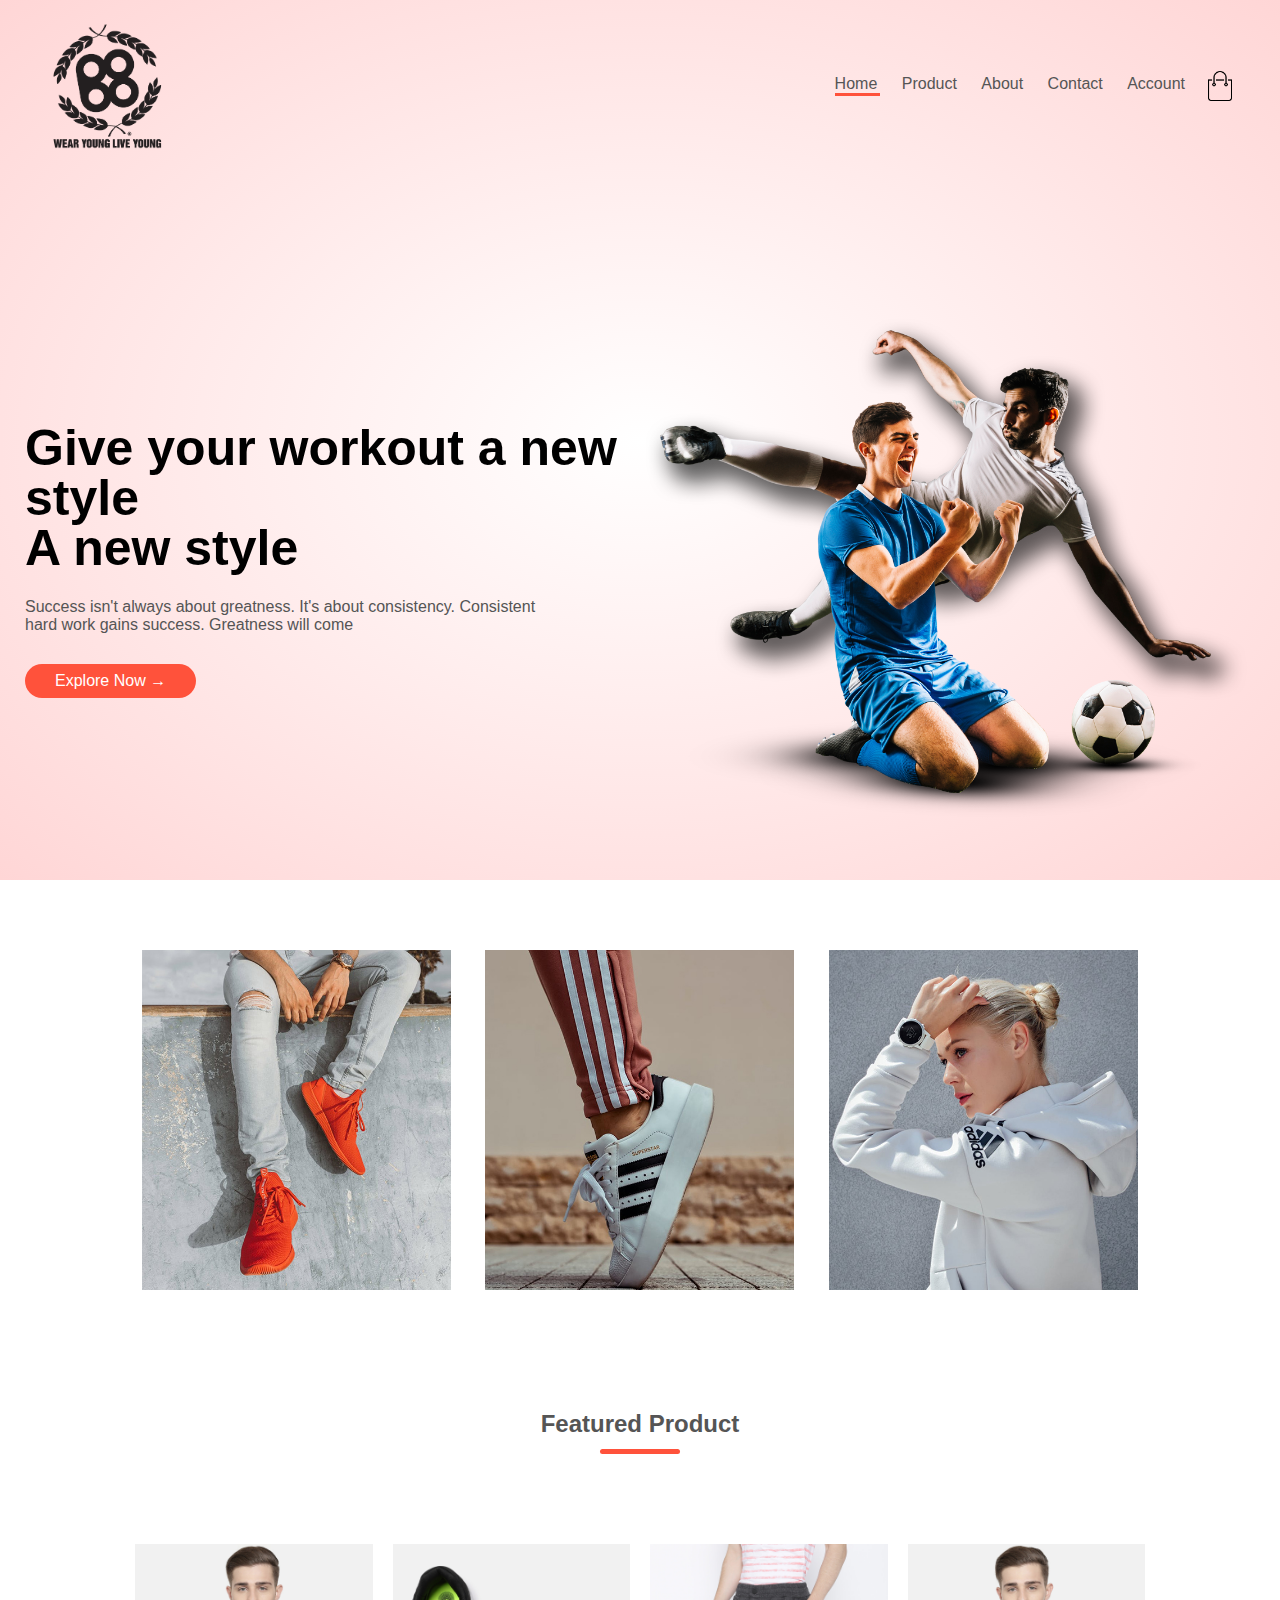
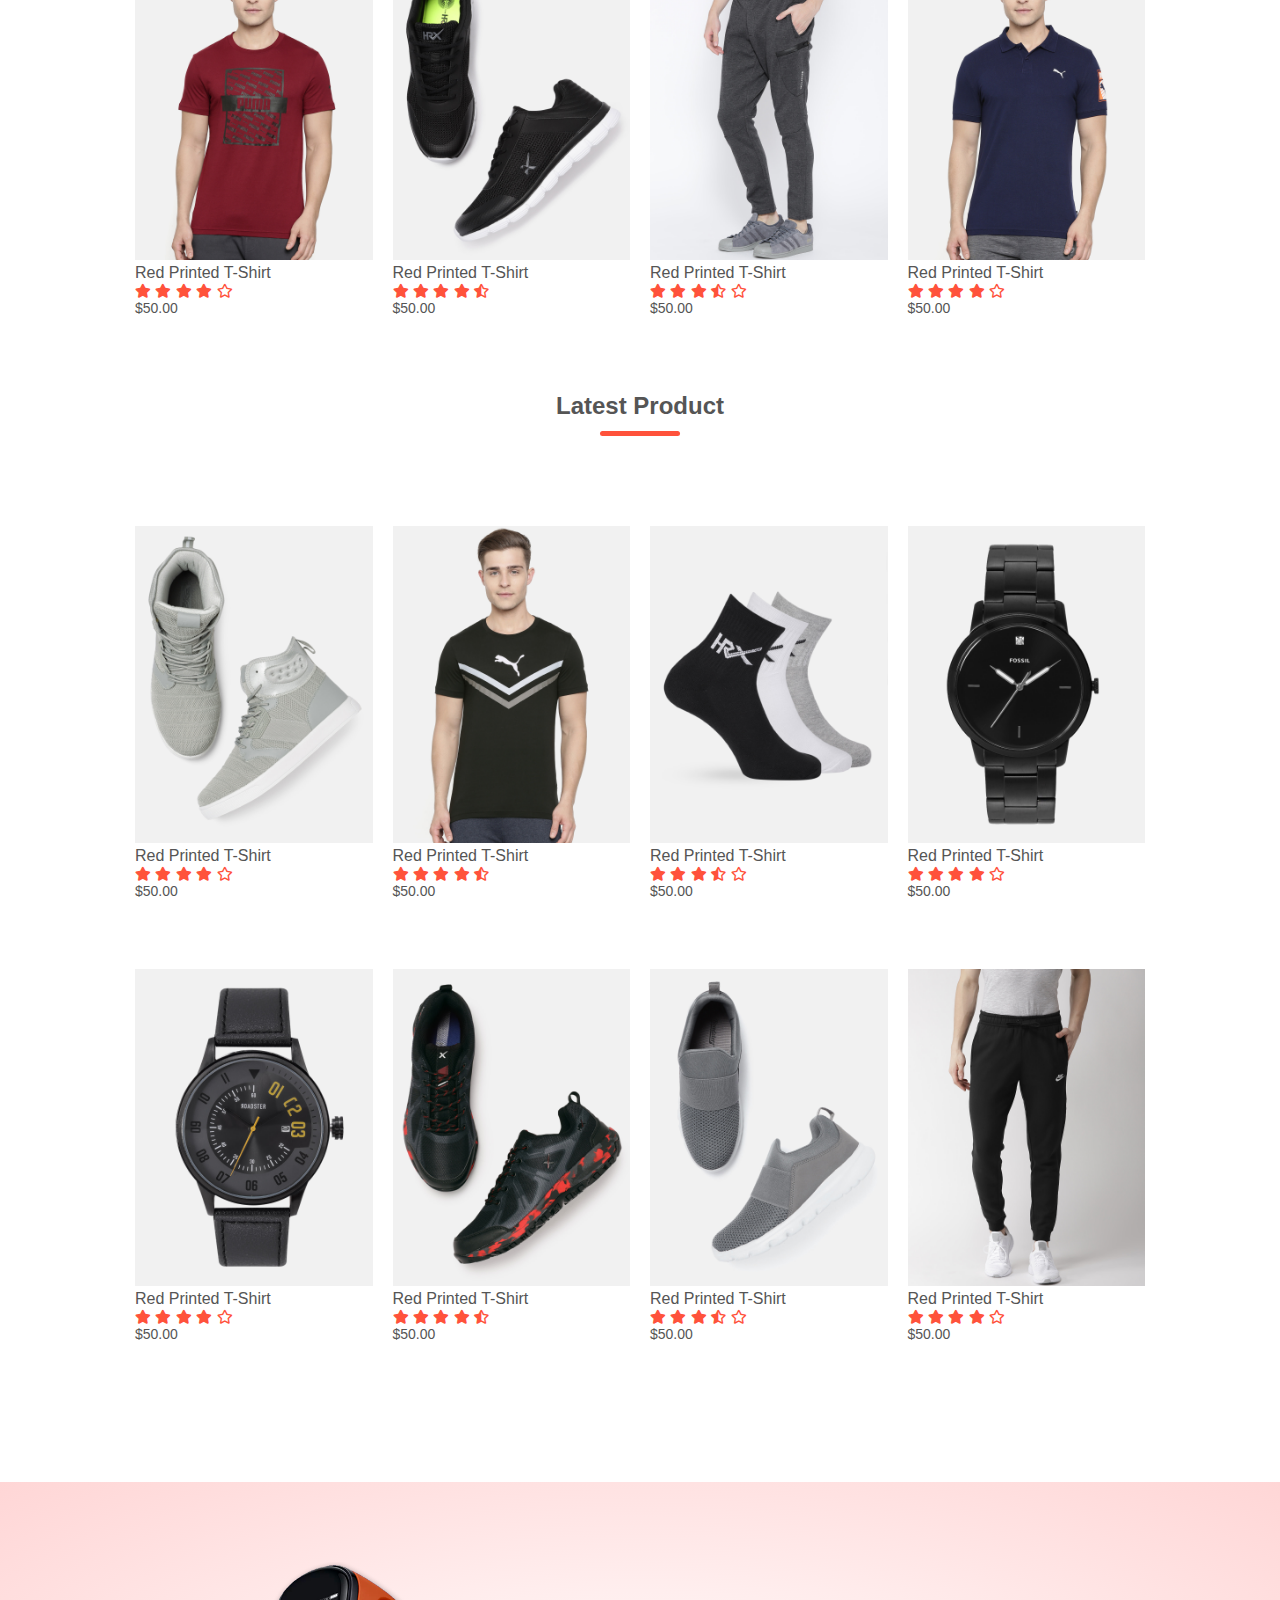
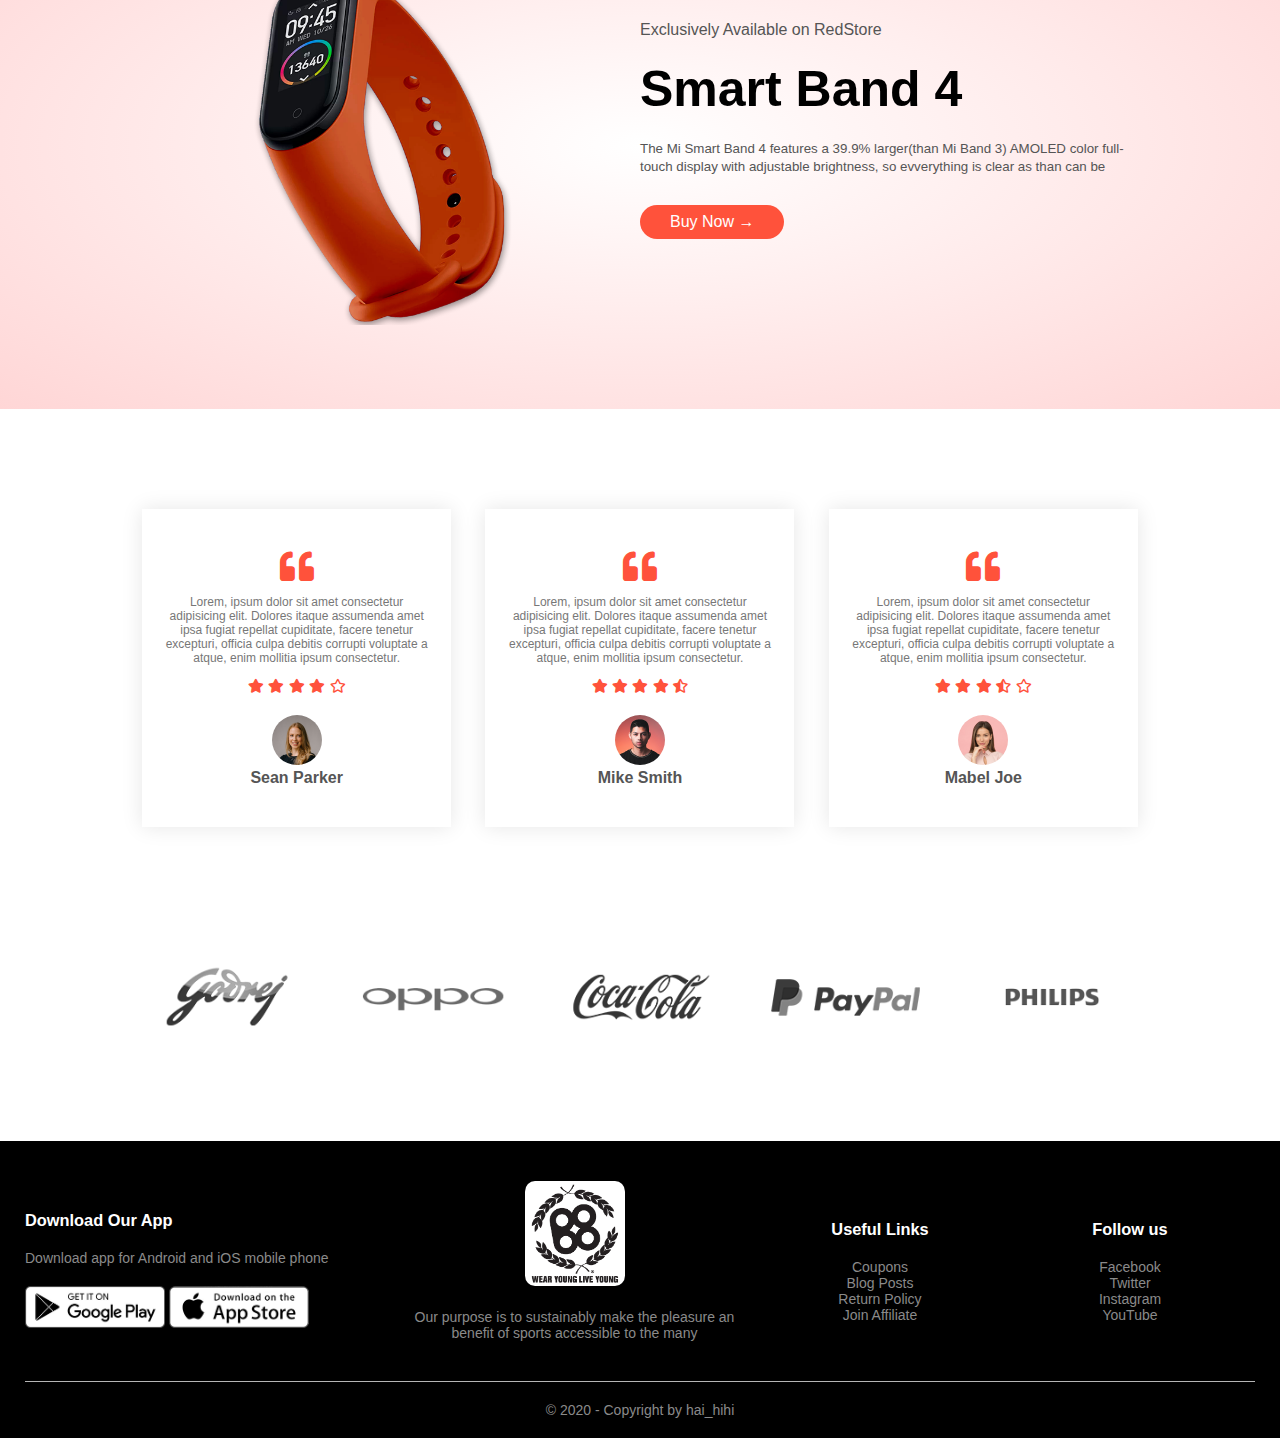
==== index.html @ f0b1f25d "index" ====
<!DOCTYPE html>
<html lang="en">
<head>
    <meta charset="UTF-8">
    <meta http-equiv="X-UA-Compatible" content="IE=edge">
    <meta name="viewport" content="width=device-width, initial-scale=1.0">
    <title>Document</title>
    <link rel="stylesheet" href="./assets/css/style.css">
    <link rel="stylesheet" href="./assets/css/responsive.css">
    <link rel="stylesheet" href="./assets/fonts/fontawesome-free-5.14.0-web/css/all.min.css">
</head>
<body>
    <div class="header">
        <div class="container">
            <div class="navbar">
                <div class="logo">
                    <a href="#">
                        <img src="./assets/images/boologo.jpg" alt="Logo" width="125px">
                    </a>    
                </div>
        
                <nav>
                    <ul id="menuID">
                        <li><a href="#">Home</a></li>
                        <li><a href="product.html">Product</a></li>
                        <li><a href="#">About</a></li>
                        <li><a href="#">Contact</a></li>
                        <li><a href="register.html">Account</a></li>
                        <hr id="indicator-menu">
                    </ul>
                </nav>
                <a href="cart.html">
                    <img src="./assets/images/cart.png" width="30px" height="30px" class="cart-icon">
                </a>
                <img src="./assets/images/menu.png" class="menu-icon">
            </div>
            <div class="row">
                <div class="col-2">
                    <h1>Give your workout a new style<br>A new style</h1>
                    <p>Success isn't always about greatness. It's about consistency. Consistent<br>hard work gains success. Greatness will come</p>
                    <a href="" class="btn">Explore Now &#8594;</a>
                </div>
                <div class="col-2">
                    <img src="./assets/images/image1.png">
                </div>
        
            </div>
        </div>
    </div>

    <div class="categories">
        <div class="small-container">
            <div class="row">
                <div class="col-3">
                    <img src="./assets/images/category-1.jpg">
                </div>
                <div class="col-3">
                    <img src="./assets/images/category-2.jpg">
                </div>
                <div class="col-3">
                    <img src="./assets/images/category-3.jpg">
                </div>
            </div>
        </div>
    </div>

    <div class="small-container">
        <h2 class="tittle">Featured Product</h2>
        <div class="row">
            <div class="col-4">
                <a href="product-detail.html">
                    <img src="./assets/images/product-1.jpg">
                </a>
                <h4>Red Printed T-Shirt</h4>
                <div class="ratting">
                    <i class="fas fa-star"></i>
                    <i class="fas fa-star"></i>
                    <i class="fas fa-star"></i>
                    <i class="fas fa-star"></i>
                    <i class="far fa-star"></i>
                </div>
                <p>$50.00</p>
            </div>

            <div class="col-4">
                <img src="./assets/images/product-2.jpg">
                <h4>Red Printed T-Shirt</h4>
                <div class="ratting">
                    <i class="fas fa-star"></i>
                    <i class="fas fa-star"></i>
                    <i class="fas fa-star"></i>
                    <i class="fas fa-star"></i>
                    <i class="fas fa-star-half-alt"></i>
                </div>
                <p>$50.00</p>
            </div>

            <div class="col-4">
                <img src="./assets/images/product-3.jpg">
                <h4>Red Printed T-Shirt</h4>
                <div class="ratting">
                    <i class="fas fa-star"></i>
                    <i class="fas fa-star"></i>
                    <i class="fas fa-star"></i>
                    <i class="fas fa-star-half-alt"></i>
                    <i class="far fa-star"></i>
                </div>
                <p>$50.00</p>
            </div>

            <div class="col-4">
                <img src="./assets/images/product-4.jpg">
                <h4>Red Printed T-Shirt</h4>
                <div class="ratting">
                    <i class="fas fa-star"></i>
                    <i class="fas fa-star"></i>
                    <i class="fas fa-star"></i>
                    <i class="fas fa-star"></i>
                    <i class="far fa-star"></i>
                </div>
                <p>$50.00</p>
            </div>
        </div>

        <h2 class="tittle">Latest Product</h2>
        <div class="row">
            <div class="col-4">
                <img src="./assets/images/product-5.jpg">
                <h4>Red Printed T-Shirt</h4>
                <div class="ratting">
                    <i class="fas fa-star"></i>
                    <i class="fas fa-star"></i>
                    <i class="fas fa-star"></i>
                    <i class="fas fa-star"></i>
                    <i class="far fa-star"></i>
                </div>
                <p>$50.00</p>
            </div>

            <div class="col-4">
                <img src="./assets/images/product-6.jpg">
                <h4>Red Printed T-Shirt</h4>
                <div class="ratting">
                    <i class="fas fa-star"></i>
                    <i class="fas fa-star"></i>
                    <i class="fas fa-star"></i>
                    <i class="fas fa-star"></i>
                    <i class="fas fa-star-half-alt"></i>
                </div>
                <p>$50.00</p>
            </div>

            <div class="col-4">
                <img src="./assets/images/product-7.jpg">
                <h4>Red Printed T-Shirt</h4>
                <div class="ratting">
                    <i class="fas fa-star"></i>
                    <i class="fas fa-star"></i>
                    <i class="fas fa-star"></i>
                    <i class="fas fa-star-half-alt"></i>
                    <i class="far fa-star"></i>
                </div>
                <p>$50.00</p>
            </div>

            <div class="col-4">
                <img src="./assets/images/product-8.jpg">
                <h4>Red Printed T-Shirt</h4>
                <div class="ratting">
                    <i class="fas fa-star"></i>
                    <i class="fas fa-star"></i>
                    <i class="fas fa-star"></i>
                    <i class="fas fa-star"></i>
                    <i class="far fa-star"></i>
                </div>
                <p>$50.00</p>
            </div>

            <div class="row">
                <div class="col-4">
                    <img src="./assets/images/product-9.jpg">
                    <h4>Red Printed T-Shirt</h4>
                    <div class="ratting">
                        <i class="fas fa-star"></i>
                        <i class="fas fa-star"></i>
                        <i class="fas fa-star"></i>
                        <i class="fas fa-star"></i>
                        <i class="far fa-star"></i>
                    </div>
                    <p>$50.00</p>
                </div>
    
                <div class="col-4">
                    <img src="./assets/images/product-10.jpg">
                    <h4>Red Printed T-Shirt</h4>
                    <div class="ratting">
                        <i class="fas fa-star"></i>
                        <i class="fas fa-star"></i>
                        <i class="fas fa-star"></i>
                        <i class="fas fa-star"></i>
                        <i class="fas fa-star-half-alt"></i>
                    </div>
                    <p>$50.00</p>
                </div>
    
                <div class="col-4">
                    <img src="./assets/images/product-11.jpg">
                    <h4>Red Printed T-Shirt</h4>
                    <div class="ratting">
                        <i class="fas fa-star"></i>
                        <i class="fas fa-star"></i>
                        <i class="fas fa-star"></i>
                        <i class="fas fa-star-half-alt"></i>
                        <i class="far fa-star"></i>
                    </div>
                    <p>$50.00</p>
                </div>
    
                <div class="col-4">
                    <img src="./assets/images/product-12.jpg">
                    <h4>Red Printed T-Shirt</h4>
                    <div class="ratting">
                        <i class="fas fa-star"></i>
                        <i class="fas fa-star"></i>
                        <i class="fas fa-star"></i>
                        <i class="fas fa-star"></i>
                        <i class="far fa-star"></i>
                    </div>
                    <p>$50.00</p>
                </div>
            </div>
        </div>
    </div>

    <div class="offer">
        <div class="small-container">
            <div class="row">
                <div class="col-2">
                    <img src="./assets/images/exclusive.png" class="offer-img">
                </div>
                <div class="col-2">
                    <p>Exclusively Available on RedStore</p>
                    <h1>Smart Band 4</h1>
                    <small>The Mi Smart Band 4 features a 39.9% larger(than Mi Band 3) AMOLED color full-touch display with adjustable brightness, so evverything is clear as than can be</small>
                    <a href="" class="btn">Buy Now &#8594;</a>
                </div>
            </div>
        </div>
    </div>

    <div class="testimonial">
        <div class="small-container">
            <div class="row">
                <div class="col-3">
                    <i class="fas fa-quote-left"></i>
                    <p>Lorem, ipsum dolor sit amet consectetur adipisicing elit. Dolores itaque assumenda amet ipsa fugiat repellat cupiditate, facere tenetur excepturi, officia culpa debitis corrupti voluptate a atque, enim mollitia ipsum consectetur.</p>
                    <div class="ratting">
                        <i class="fas fa-star"></i>
                        <i class="fas fa-star"></i>
                        <i class="fas fa-star"></i>
                        <i class="fas fa-star"></i>
                        <i class="far fa-star"></i>
                    </div>
                    <img src="./assets/images/user-1.png">
                    <h3>Sean Parker</h3>
                </div>

                <div class="col-3">
                    <i class="fas fa-quote-left"></i>
                    <p>Lorem, ipsum dolor sit amet consectetur adipisicing elit. Dolores itaque assumenda amet ipsa fugiat repellat cupiditate, facere tenetur excepturi, officia culpa debitis corrupti voluptate a atque, enim mollitia ipsum consectetur.</p>
                    <div class="ratting">
                        <i class="fas fa-star"></i>
                        <i class="fas fa-star"></i>
                        <i class="fas fa-star"></i>
                        <i class="fas fa-star"></i>
                        <i class="fas fa-star-half-alt"></i>
                    </div>
                    <img src="./assets/images/user-2.png">
                    <h3>Mike Smith</h3>
                </div>

                <div class="col-3">
                    <i class="fas fa-quote-left"></i>
                    <p>Lorem, ipsum dolor sit amet consectetur adipisicing elit. Dolores itaque assumenda amet ipsa fugiat repellat cupiditate, facere tenetur excepturi, officia culpa debitis corrupti voluptate a atque, enim mollitia ipsum consectetur.</p>
                    <div class="ratting">
                       <i class="fas fa-star"></i>
                        <i class="fas fa-star"></i>
                        <i class="fas fa-star"></i>
                        <i class="fas fa-star-half-alt"></i>
                        <i class="far fa-star"></i>
                    </div>
                    <img src="./assets/images/user-3.png">
                    <h3>Mabel Joe</h3>
                </div>
            </div>
        </div>
    </div>

    <div class="brands">
        <div class="small-container">
            <div class="row">
                <div class="col-5">
                    <img src="./assets/images/logo-godrej.png" alt="">
                </div>

                <div class="col-5">
                    <img src="./assets/images/logo-oppo.png" alt="">
                </div>

                <div class="col-5">
                    <img src="./assets/images/logo-coca-cola.png" alt="">
                </div>

                <div class="col-5">
                    <img src="./assets/images/logo-paypal.png" alt="">
                </div>

                <div class="col-5">
                    <img src="./assets/images/logo-philips.png" alt="">
                </div>
            </div>
        </div>
    </div>

    <div class="footer">
        <div class="container">
            <div class="row">
                <div class="footer-col footer-col-1">
                    <h3>Download Our App</h3>
                    <p>Download app for Android and iOS mobile phone</p>
                    <div class="app-logo">
                        <img src="./assets/images/play-store.png">
                        <img src="./assets/images/app-store.png">
                    </div>
                </div>

                <div class="footer-col footer-col-2">
                    <img src="./assets/images/boologo.jpg">
                    <p>Our purpose is to sustainably make the pleasure an benefit of sports accessible to the many</p>
                </div>

                <div class="footer-col footer-col-3">
                    <h3>Useful Links</h3>
                    <ul>
                        <li>Coupons</li>
                        <li>Blog Posts</li>
                        <li>Return Policy</li>
                        <li>Join Affiliate</li>
                    </ul>
                </div>

                <div class="footer-col footer-col-4">
                    <h3>Follow us</h3>
                    <ul>
                        <li>Facebook</li>
                        <li>Twitter</li>
                        <li>Instagram</li>
                        <li>YouTube</li>
                    </ul>
                </div>
            </div>

            <hr>
            <p class="copyright">&copy; 2020 - Copyright by hai_hihi</p>
        </div>
    </div>

    <script src="script.js"></script>
</body>
</html>
---- assets/css/style.css ----
*{
    margin: 0;
    padding: 0;
    box-sizing: border-box;
}

html{
    font-family: Arial, Helvetica, sans-serif;
}

.header{
    background: radial-gradient(#fff, #ffd6d6);
}

.header .row{
    margin-top: 70px;
}

.container{
    max-width: 1300px;
    margin: auto;
    padding: 0 25px;
}

.navbar{
    display: flex;
    align-items: center;
    padding: 20px;
}

nav{
    flex: 1;
    text-align: right;
}

nav ul{
    display: inline-block;
    list-style: none;
}

nav ul li{
    display: inline-block;
    margin-right: 20px;
}

nav ul li a:hover{
    color: #ff523b;
}

a{
    text-decoration: none;
}

.line{
    position: absolute;
    
    width: 100px;
    height: 6px;
    border-radius: 15px;
    background-color: #c23564;
    transition: all 0.2s ease;
}
a, p{
    color: #555;
}

.row{
    display: flex;
    align-items: center;
    flex-wrap: wrap;
    justify-content: space-around;
}

.col-2{
    flex-basis: 50%;
    min-width: 300px;
}

.col-2 h1{
    font-size: 50px;
    line-height: 50px;
    margin: 25px 0;
}

.col-2 img{
    max-width: 100%;
    padding: 50px 0;
}

.btn{
    display: inline-block;
    background: #ff523b;
    color: #fff;
    padding: 8px 30px;
    margin: 30px 0;
    border-radius: 30px;
    transition: background 0.5s;
}

.btn:hover{
    background: #563434;
}

.categories{
    margin: 70px 0;
}

.small-container{
    max-width: 1080px;
    margin: auto;
    padding: 0 25px;
}

.col-3{
    flex-basis: 30%;
    min-width: 250px;
    margin-bottom: 30px;
}

.col-3 img{
    width: 100%;
}

.col-4{
    flex-basis: 25%;
    padding: 10px;
    min-width: 200px;
    margin-bottom: 50px;
    transition: transform 0.5s;
    cursor: pointer;
}

.col-4:hover{
    transform: translateY(-5px);
}

.col-4 img{
    width: 100%;
}

.tittle{
    text-align: center;
    margin: 0  auto 80px;
    position: relative;
    line-height: 60px;
    color: #555;
}

.tittle:after{
    content: "";
    background: #ff523b;
    width: 80px;
    height: 5px;
    border-radius: 5px;
    position: absolute;
    bottom: 0;
    left: 50%;
    transform: translateX(-50%);
}

h4{
    color: #555;
    font-weight: normal;
}

.col-4 p{
    font-size: 14px;
}

.ratting i{
    font-size: 14px;
    color: #ff523b;
}

.offer{
    background: radial-gradient(#fff, #ffd6d6);
    margin-top: 80px;
    padding: 30px 0;
}

.col-2 .offer-img{
    padding: 50px;
}

small{
    color: #555;
}

.testimonial{
    padding-top: 100px;
}

.testimonial .col-3{
    text-align: center;
    padding: 40px 20px ;
    box-shadow: 0 0 20px 0 rgba(0, 0, 0, 0.1);
    cursor: pointer;
    transition: transform 0.5s;
}

.testimonial .col-3:hover{
    transform: translateY(-10px);
}

.testimonial .col-3 img{
    width: 50px;
    margin-top: 20px;
    border-radius: 50%;
}

.fa-quote-left{
    font-size: 34px;
    color: #ff523b;
}

.col-3 p{
    font-size: 12px;
    margin: 12px 0;
    color: #777;
}

.testimonial .col-3 h3{
    font-weight: 600;
    color: #555;
    font-size: 16px;
}

.brands{
    margin: 100px auto;
}

.col-5{
    width: 160px;
}

.col-5 img{
    width: 160px;
    cursor: pointer;
    filter: grayscale(100%);
}

.col-5 img:hover{
    filter: grayscale(0%);
}

.footer{
    background: #000;
    color: #8a8a8a;
    font-size: 14px;
    padding: 60px 0 20px;
}

.footer p{
    color: #8a8a8a;
}

.footer h3{
    color: #fff;
    margin-bottom: 20px;
}

.footer-col{
    min-width: 250px;
    margin-bottom: 20px;
}

.footer-col ul{
    list-style: none;
}

.footer-col-1{
    flex-basis: 30%;
}

.footer-col-2{
    flex: 1;
    text-align: center;
    margin-top: -20px;
}

.footer-col-2 img{
    width: 100px;
    margin-bottom: 20px;
    background-color: #fff;
    border-radius: 10%;
}

.footer-col-3,
.footer-col-4{
    flex-basis: 12%;
    text-align: center;
}

.app-logo{
    margin-top: 20px;
}

.app-logo img{
    width: 140px;
    cursor: pointer;
}

.footer hr{
    border:none;
    background: #b5b5b5;
    height: 1px;
    margin: 20px 0;
}

.copyright{
    text-align: center;
}

.menu-icon{
    width: 28px;
    margin-left: 20px;
    display: none;
}



/*CSS cho file product*/
.row-2{
    justify-content: space-between;
    margin: 100px 10px 50px; 
}

select{
    border: 1px solid #ff523b;
    padding: 5px;
    cursor: pointer;
}

select:focus{
    outline: none;
}

.page-btn{
    margin: 0 auto 80px;
    text-align: center;
}

.page-btn span{
    display: inline-block;
    border: 1px solid #ff523b;
    margin: 0 10px;
    width: 40px;
    height: 40px;
    line-height: 40px;
    text-align: center;
    cursor: pointer;
}

.page-btn span:hover{
    background-color: #ff523b;
    color: #fff;
}


/*CSS cho file product-detail*/
.single-product{
    margin-top: 80px;
}

.single-product .col-2{
    padding: 20px;
}

.single-product .col-2 img{
    padding: 0;
}

.single-product h4{
    margin: 20px 0;
    font-size: 30px;
}

.single-product select{
    display: block;
    padding: 10px;
    margin-top: 20px;
}

.single-product input{
    width: 50px;
    height: 40px;
    padding-left: 10px;
    font-size: 20px;
    margin-right: 10px;
    border: 1px solid #ff523b;
}

input:focus{
    outline: none;
}

.single-product .fa-indent{
    color: #ff523b;
    margin-left: 10px;
}

.small-img-row{
    display: flex;
    justify-content: space-between;
}

.small-img-col{
    flex-basis: 24%;
    cursor: pointer;
}

/*CSS cho giỏ hàng*/
.cart-page{
    margin: 80px auto;
}

table{
    width: 100%;
    border-collapse: collapse;
}

.cart-infor{
    display: flex;
    flex-wrap: wrap;
}

th{
    text-align: left;
    padding: 5px;
    color: #fff;
    background-color: #ff523b;
    font-weight: normal;
}

td{
    padding: 10px 5px;
}

td input{
    width: 40px;
    height: 30px;
    padding: 5px;
}

td a{
    color: #ff523b;
    font-size: 12px;
}

td img{
    width: 80px;
    height: 80px;
    margin-right: 10px;
    margin-left: -5px;
}

.total-price{
    display: flex;
    justify-content: flex-end;
}

.total-price table{
    border-top: 3px solid #ff523b;
    width: 100%;
    
}

td:last-child,
th:last-child{
    text-align: right;
}


/*CSS cho file register*/
.account-page{
    padding: 50px 0;
    background: radial-gradient(#fff, #ffd6d6);
}

.form-container{
    background: #fff;
    width: 300px;
    height: 400px;
    position: relative;
    text-align: center;
    padding: 20px 0;
    margin: auto;
    box-shadow: 0 0 20px 0px rgba(0,0,0,0.1);
    overflow: hidden;
}

.form-btn{
    display: inline-block;
}

.form-container span{
    display: inline-block;
    font-weight: bold;
    padding: 0 10px;
    color: #555;
    cursor: pointer;
    width: 100px;
}

.form-container form{
    max-width: 300px;
    padding: 0 30px;
    position: absolute;
    top: 100px;
    transition: transform 1s;
}

form input{
    width: 100%;
    height: 30px;
    margin: 10px 0;
    padding: 0 10px;
    border: 1px solid #ccc;
}

form .btn{
    width: 100%;
    border: none;
    cursor: pointer;
    margin: 10px 0;
}

form .btn:hover{
    outline: none;
}

form .question{
    display: flex;
    justify-content: space-between;
}

.question a{
    color: #0a7fec;
    text-decoration: underline;
}

#loginForm{
    left: -300px;
}

#registerForm{
    left: 0;
}

form a{
    font-size: 12px;
}

#indicator{
    width: 100px;
    border:none;
    background: #ff523b;
    height: 3px;
    margin-top: 8px;
    transition: transform 1s;
    transform: translateX(100px);
}

#indicator-menu{
    width: 45px;
    border:none;
    background: #ff523b;
    height: 3px;
}
---- assets/css/responsive.css ----
@media only screen and (max-width: 800px){
    nav ul{
        position: absolute;
        top: 150px;
        left: 0;
        background: #333;
        width: 100%;
        overflow: hidden;
        transition: max-height 0.5s;
    }

    nav ul li{
        display: block;
        margin: 10px 50px 10px 0;
    }

    nav ul li a{
        color: #fff;
    }

    .menu-icon{
        display: block;
        cursor: pointer;
    }
    .cart-icon{
        display: none;
    }

    .container .row{
        margin-top: 120px;
    }
}

@media only screen and (max-width: 600px){
    .row{
        text-align: center;
    }

    .col-2, .col-3, .col-4{
        flex-basis: 100%;
    }

    select{
       margin: 20px auto;
       width: 100%;
    }

    .single-product input{
        display: block;
        width: 100%;
        margin: 0 auto;
        text-align: center;
        padding: 10px;
    }

    .btn{
        width: 100%;
    }

    .cart-infor img{
        margin-bottom: 5px;
    }
    .cart-infor div{
        margin-left: -5px;
    }
    .cart-infor p{
        display: none;
    }
}
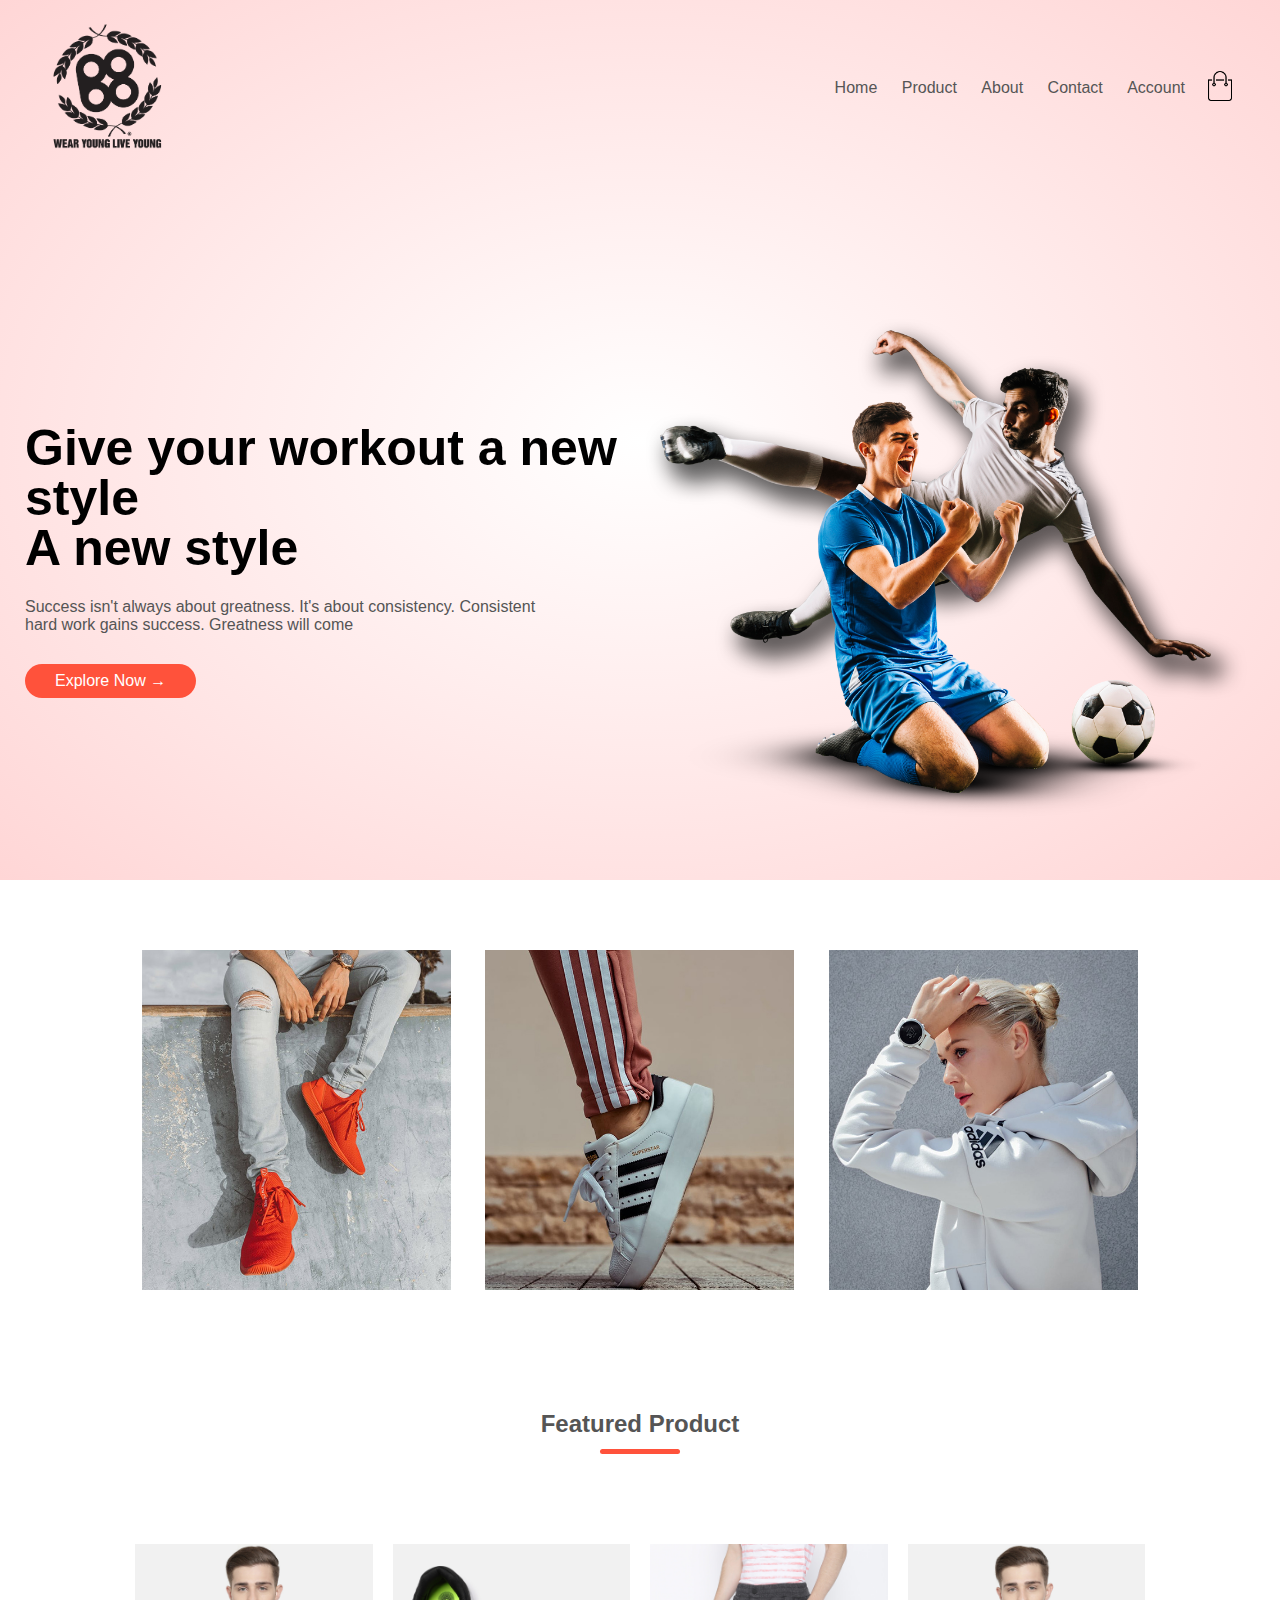
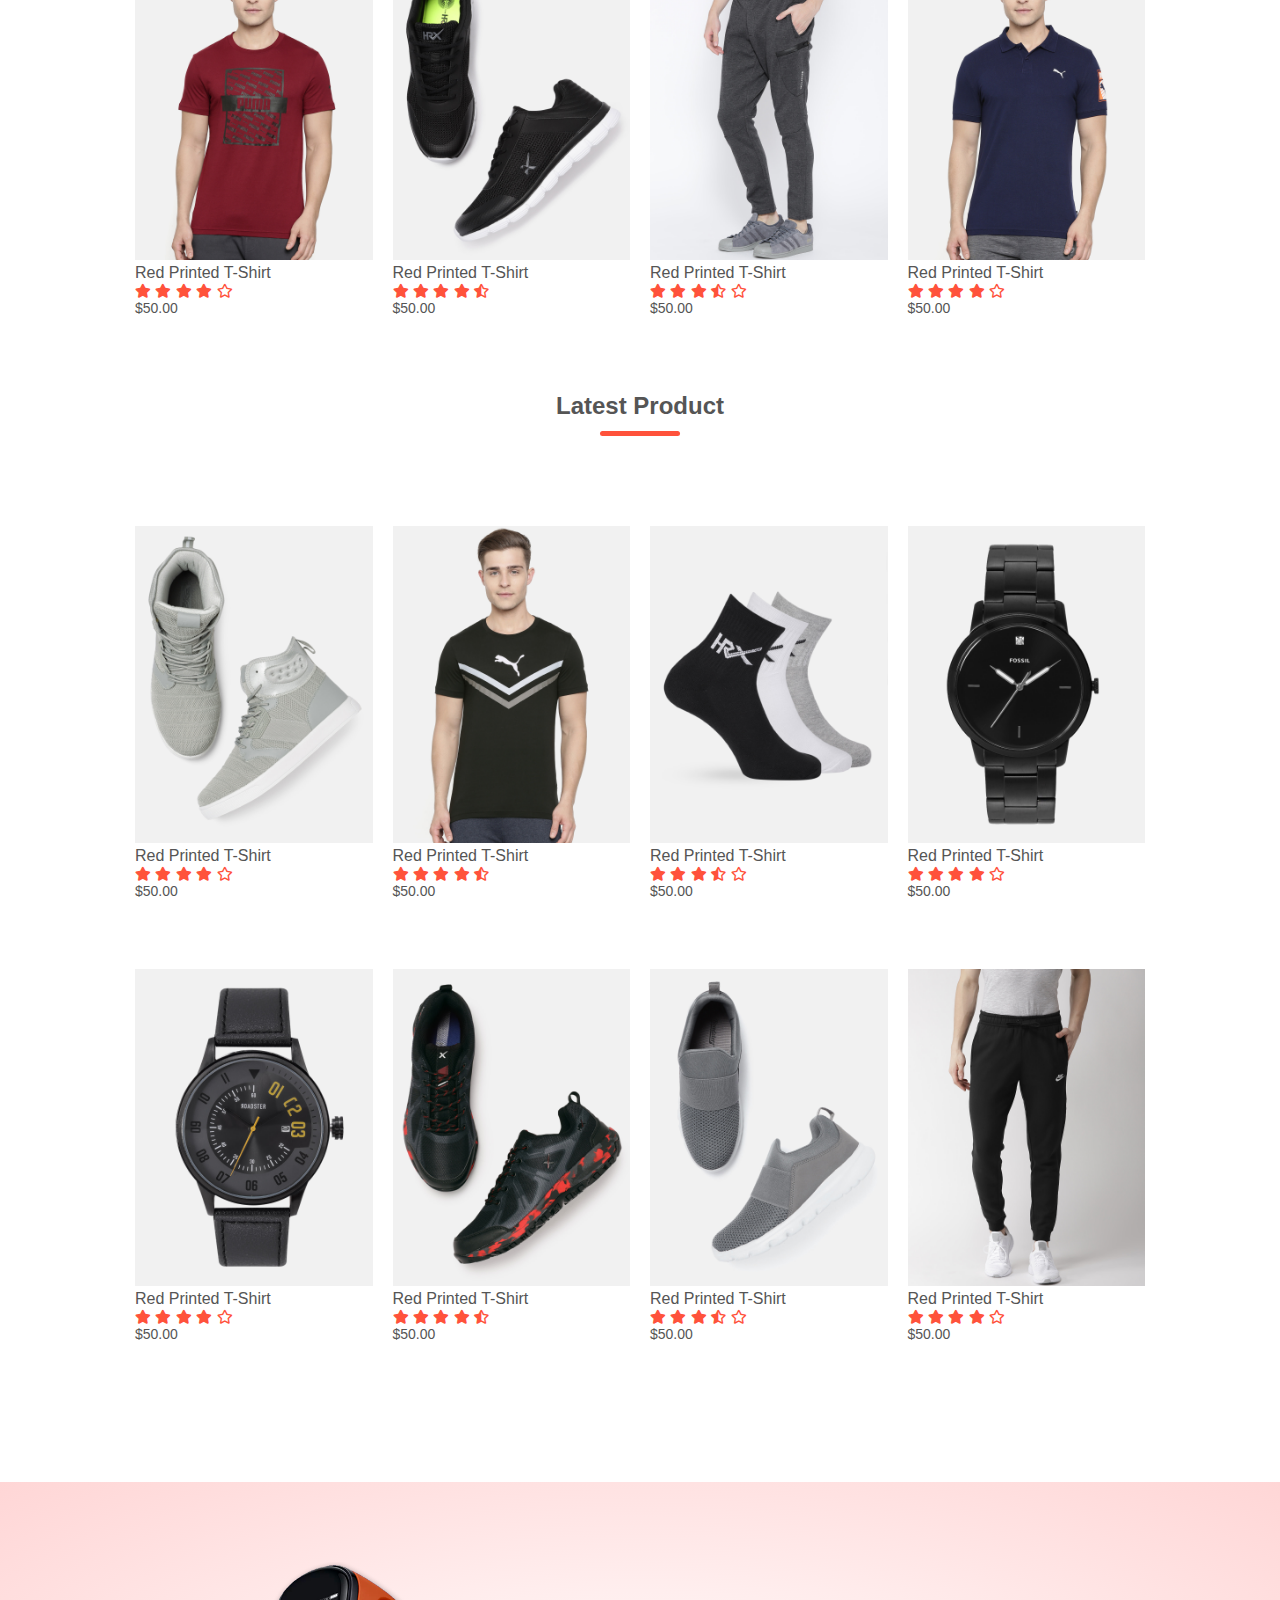
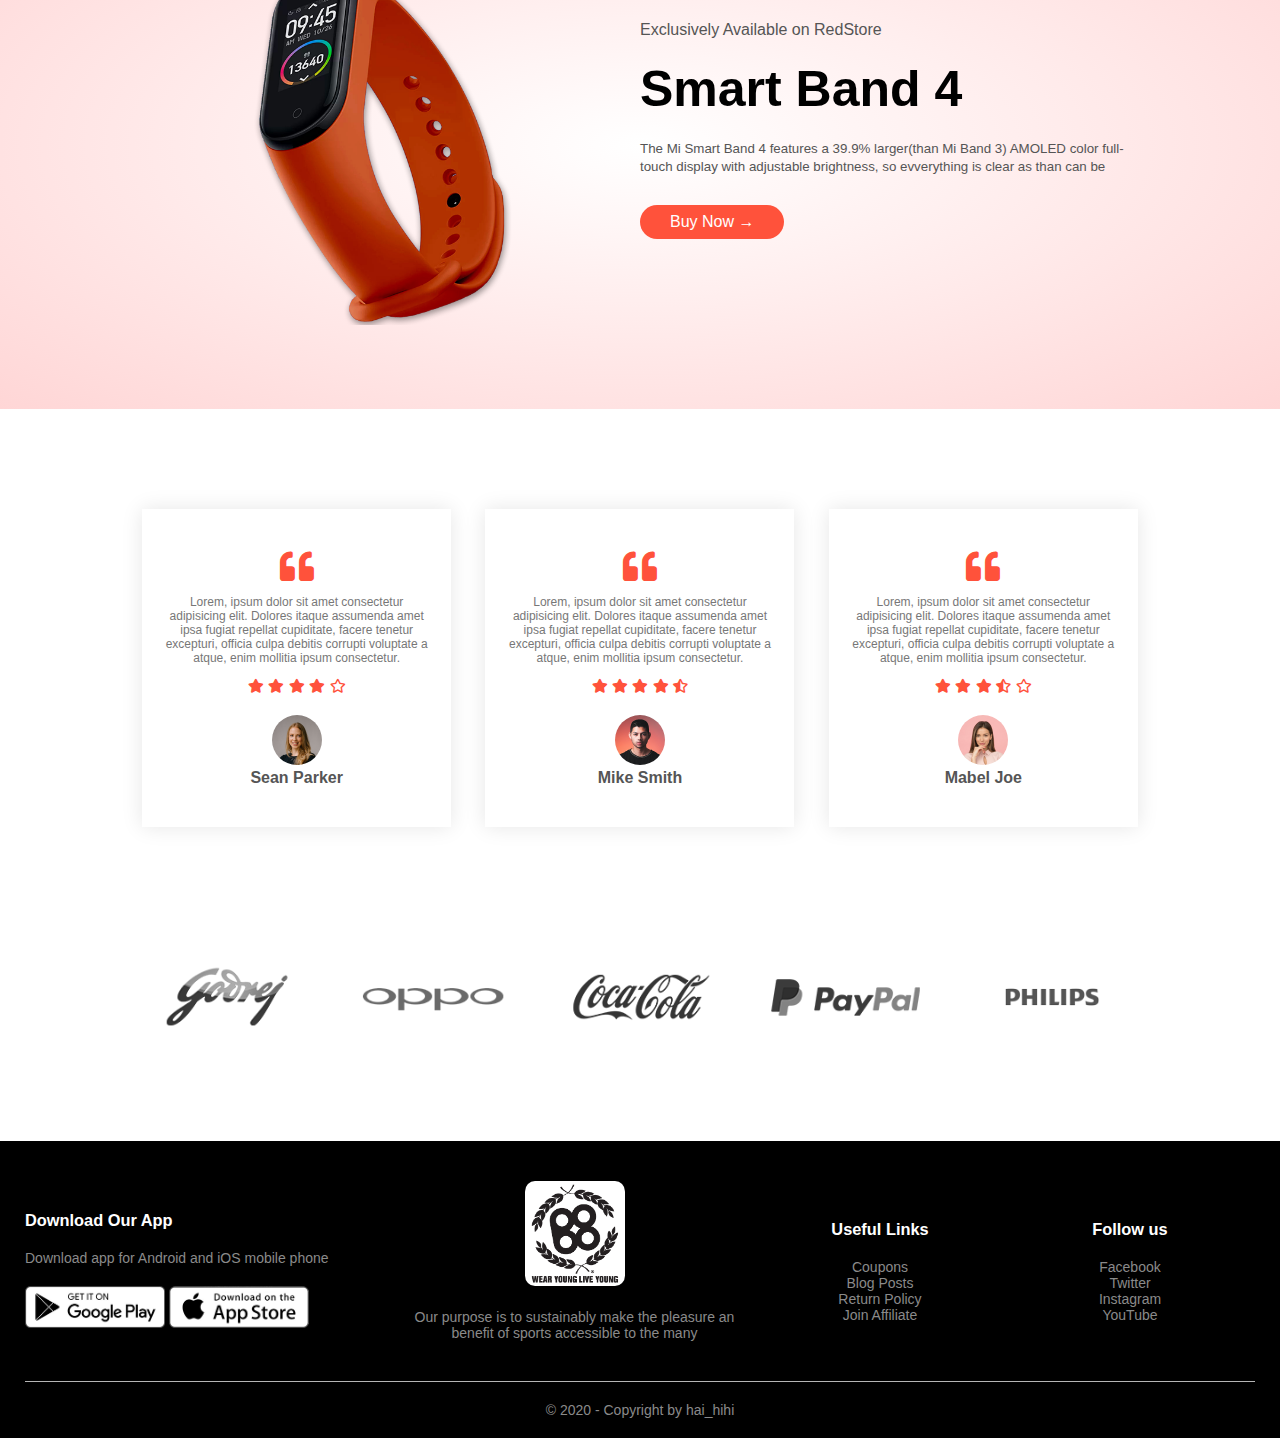
==== commit 73f7940c: "menu line hover" ====
--- a/index.html
+++ b/index.html
@@ -21,12 +21,26 @@
         
                 <nav>
                     <ul id="menuID">
-                        <li><a href="#">Home</a></li>
-                        <li><a href="product.html">Product</a></li>
-                        <li><a href="#">About</a></li>
-                        <li><a href="#">Contact</a></li>
-                        <li><a href="register.html">Account</a></li>
-                        <hr id="indicator-menu">
+                        <li>
+                            <a href="#">Home</a>
+                            <div id="line"></div>
+                        </li>
+                        <li>
+                            <a href="product.html">Product</a>
+                            <div id="line"></div>
+                        </li>
+                        <li>
+                            <a href="#">About</a>
+                            <div id="line"></div>
+                        </li>
+                        <li>
+                            <a href="#">Contact</a>
+                            <div id="line"></div>
+                        </li>
+                        <li>
+                            <a href="register.html">Account</a>
+                            <div id="line"></div>
+                        </li>
                     </ul>
                 </nav>
                 <a href="cart.html">
--- a/assets/css/style.css
+++ b/assets/css/style.css
@@ -41,6 +41,20 @@
 nav ul li{
     display: inline-block;
     margin-right: 20px;
+    position: relative;
+}
+
+#line{
+    position: absolute;
+    width: 0;
+    height: 2px;
+    bottom: 0;
+    background: #ff523b;
+    transition: width 0.5s ease;
+}
+
+nav ul li:hover #line{
+    width: 100%;
 }
 
 nav ul li a:hover{
@@ -560,10 +574,3 @@
     transition: transform 1s;
     transform: translateX(100px);
 }
-
-#indicator-menu{
-    width: 45px;
-    border:none;
-    background: #ff523b;
-    height: 3px;
-}